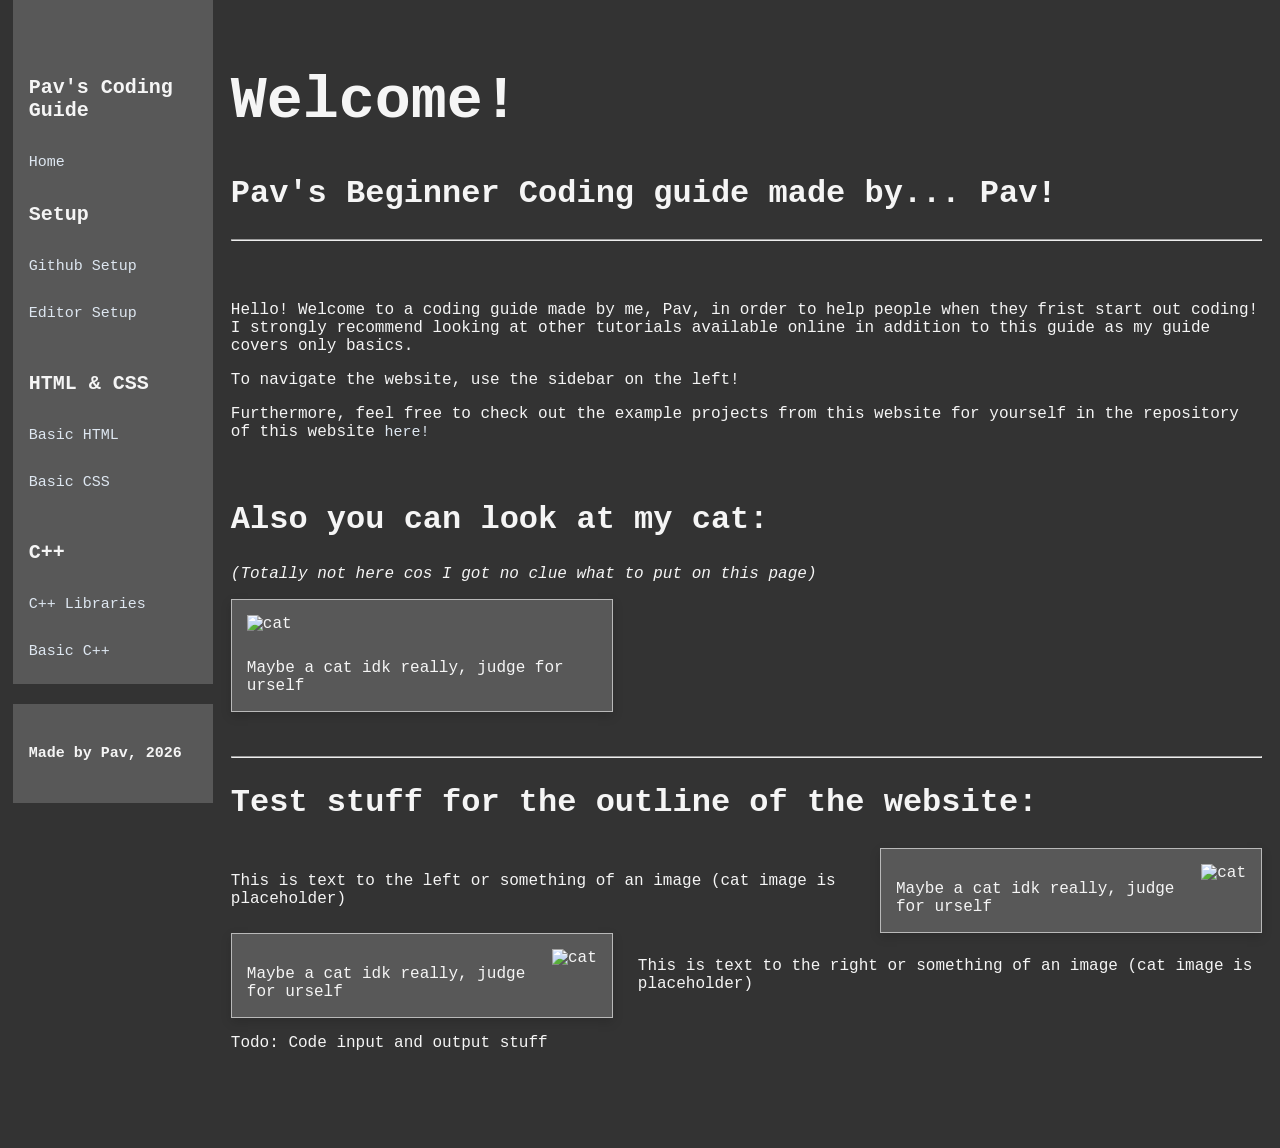
==== index.html @ 5dee0eec "Added Images, Changed Css, Making outlines for the elements to be used in the website" ====
<!DOCTYPE html>

<html>
<head>
<title>Pav's Beginner Coding guide!</title>
<link rel="stylesheet" href="WebsiteCode/css-stuffs.css">
</head>
<body>
    <div class="sidenav">
            <div class="nav">
            <p>Pav's Coding Guide</p>
            <a href ="#">Home</a>

            <p>Setup</p>
            <a href="#">Github Setup</a> <br>
            <a href="#">Editor Setup</a> <br>

            <p>HTML & CSS</p>
            <a href="#">Basic HTML </a> <br>
            <a href="#">Basic CSS </a> <br>

            <p>C++</p>
            <a href="#">C++ Libraries</a> <br>
            <a href="#">Basic C++</a> <br>
        </div>
        <div class="footer">
            <p font-size="15px">Made by Pav, 2026</p>
        </div>
    </div>

    <!-- ritwickdey.LiveServer -->

    <div class="main">
        <h1>Welcome!</h1>
        <h2>Pav's Beginner Coding guide made by... Pav!</h2>
        <hr><br><br>


        <p>Hello! Welcome to a coding guide made by me, Pav, in order to help people when they frist start out coding! I strongly recommend looking at other tutorials available online in addition to this guide as my guide covers only basics. </p>
        <p>To navigate the website, use the sidebar on the left! </p>
        <p>Furthermore, feel free to check out the example projects from this website for yourself in the repository of this website <a href="https://github.com/Pavpavpavpav/basiccodingtutssitething">here!</a></p>
        <br> 


        <h2>Also you can look at my cat: </h2>
        <p><i>(Totally not here cos I got no clue what to put on this page)
        </i></p>        
        <div class="picture-box" ><img src="https://user-cdn.hackclub-assets.com/01a166a7-c387-7414-9b78-9b094d3151ef/image.png" alt="cat"><p>Maybe a cat idk really, judge for urself</p>
        </div>
        <br><br><br>
        <hr>

        <h2> Test stuff for the outline of the website:</h2>

        <div class="textimage"><p class="text">This is text to the left or something of an image (cat image is placeholder)</p><div class="picture-box" ><img src="https://user-cdn.hackclub-assets.com/01a166a7-c387-7414-9b78-9b094d3151ef/image.png" style="float:right" alt="cat"><p>Maybe a cat idk really, judge for urself</p></div></div>
        <div class="textimage"><div class="picture-box" ><img src="https://user-cdn.hackclub-assets.com/01a166a7-c387-7414-9b78-9b094d3151ef/image.png" style="float:right" alt="cat"><p>Maybe a cat idk really, judge for urself</p></div><p class="text">This is text to the right or something of an image (cat image is placeholder)</p></div>

        <p>Todo: Code input and output stuff</p>

        <br><br><br><br>
    </div>

</body>
</html>
---- WebsiteCode/css-stuffs.css ----
body {
    background-color: #333333;
    color: #f5f5f5;
    font-family: 'Courier New', monospace;
}

h1 {
    font-size: 60px;
}
h2 {
    font-size: 32px;
}

.sidenav {
    margin-left: 1vw;
    width: 200px;
    position: fixed;
    z-index: 1;
    top: 0;
    left: 0;
    overflow-x: hidden;
    overflow-y: auto;
    gap: 20px;
    display: flex;
    flex-direction: column;
}

.nav {
    background-color: rgb(88, 88, 88);
    padding-top: 50px;
}

.footer {
    background-color: rgb(88, 88, 88);
    padding-top: 20px;
    padding-bottom: 20px;
}
.sidenav a{
    padding: 6px 10px 6px 16px;
    text-decoration: none;
    font-size: 15px;
    color: #dee7f1;
    display: block;
    font-weight: 500;
}

a {
    text-decoration: none;
    font-size: 15px;
    color: #dee7f1;
    font-weight: 500;
}

.nav p{
    padding: 6px 10px 6px 16px;
    text-decoration: none;
    font-size: 20px;
    color: #f5f5f5;
    display: block;
    font-weight: 600;
}

.footer p{
    padding: 6px 10px 6px 16px;
    text-decoration: none;
    font-size: 15px;
    color: #f5f5f5;
    display: block;
    font-weight: 600;
}

.sidenav a:hover {
    color: #aecbec;
}

.main {
    margin-top: 67px;
    margin-left: calc(200px + 1vw);
    padding: 0px 10px;
}

@media screen and (max-height: 450px) {
  .sidenav {padding-top: 25px;}
  .sidenav a {font-size: 10px;}
  .sidenav p {font-size: 15px;}
}

.picture-box {
    display: inline-block;
    background-color:  rgb(88, 88, 88);
    padding-left: 15px;
    padding-top: 15px;
    padding-right: 15px;
    box-shadow: 0px 4px 10px rgba(0,0,0, 0.15);
    border: 1px solid #b9b9b9;
    width: fit-content;
    width: 350px;
}

.textimage {
    display: flex;
    align-items: center;
    gap: 25px;
}

.text {
    flex: 1;
}

.picture-box img{
    display: block;
    max-width: 100%;
    height: auto;
    padding-bottom: 10px;
}
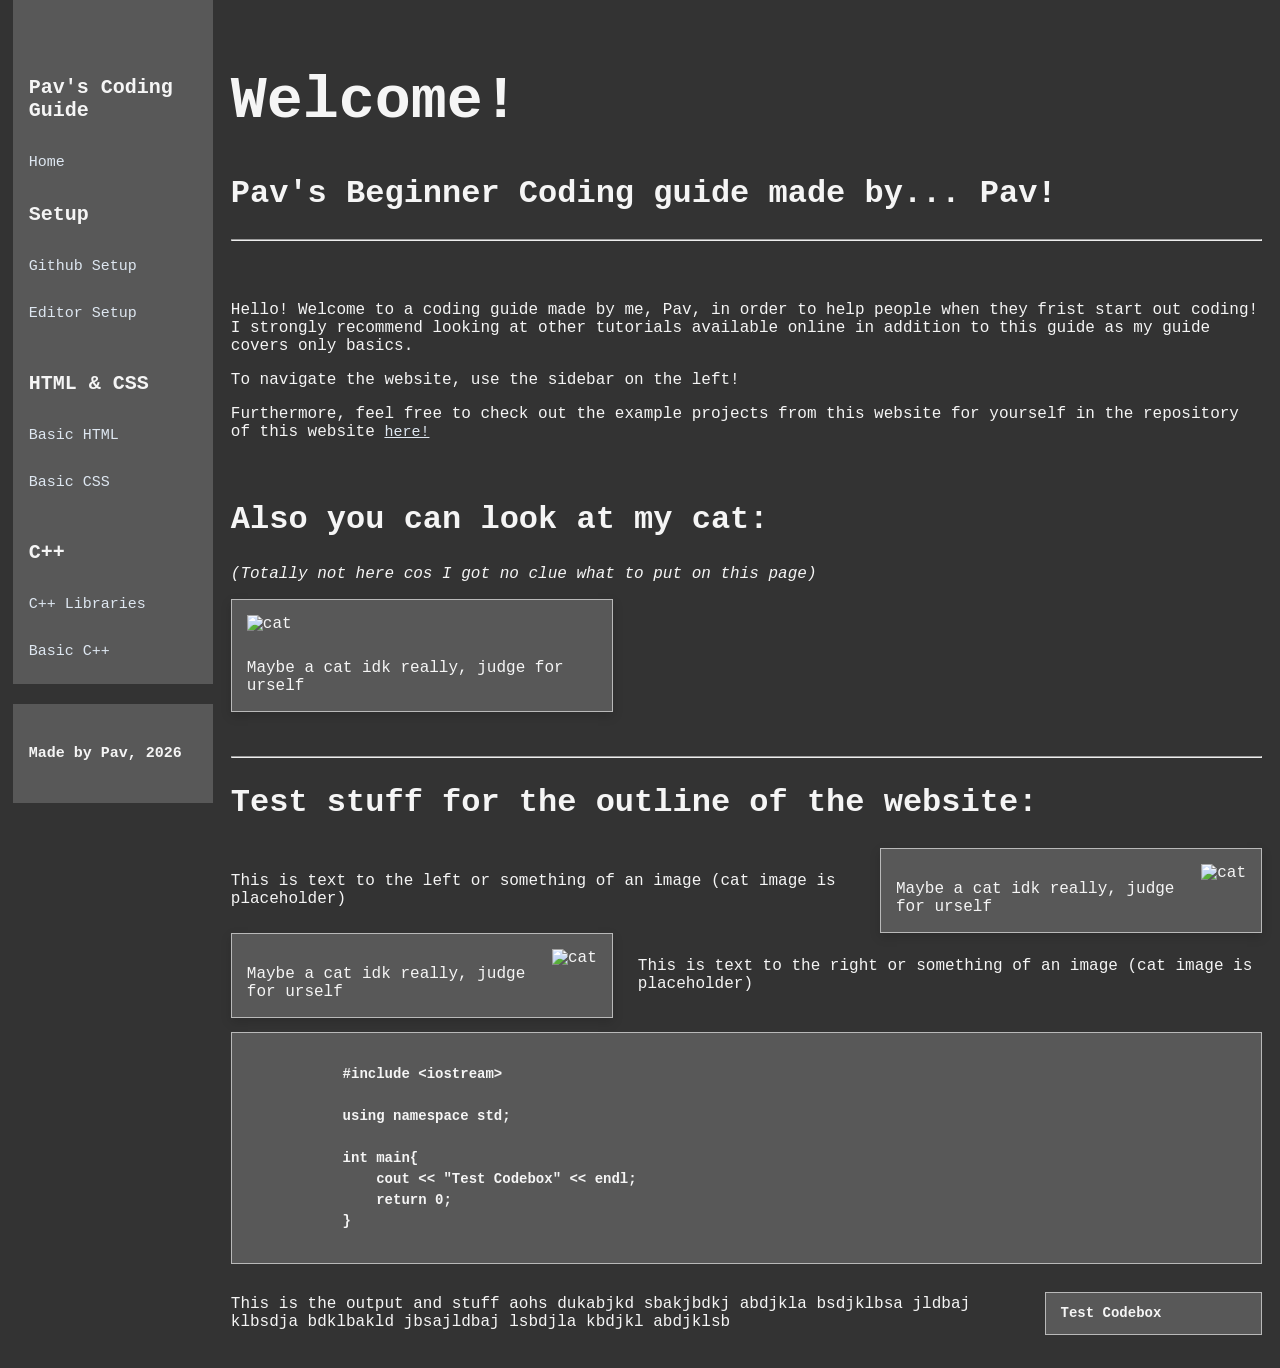
==== commit 1352ec53: "Worked on the future layout of the website and writing Github setup page" ====
--- a/index.html
+++ b/index.html
@@ -4,6 +4,7 @@
 <head>
 <title>Pav's Beginner Coding guide!</title>
 <link rel="stylesheet" href="WebsiteCode/css-stuffs.css">
+<!-- <link rel="stylesheet" href="https://cdnjs.cloudflare.com/ajax/libs/prism/1.29.0/themes/prism-tomorrow.min.css"> unused for now -->
 </head>
 <body>
     <div class="sidenav">
@@ -12,7 +13,7 @@
             <a href ="#">Home</a>
 
             <p>Setup</p>
-            <a href="#">Github Setup</a> <br>
+            <a href="WebsiteCode/Githubsetup.html">Github Setup</a> <br>
             <a href="#">Editor Setup</a> <br>
 
             <p>HTML & CSS</p>
@@ -55,10 +56,19 @@
         <div class="textimage"><p class="text">This is text to the left or something of an image (cat image is placeholder)</p><div class="picture-box" ><img src="https://user-cdn.hackclub-assets.com/01a166a7-c387-7414-9b78-9b094d3151ef/image.png" style="float:right" alt="cat"><p>Maybe a cat idk really, judge for urself</p></div></div>
         <div class="textimage"><div class="picture-box" ><img src="https://user-cdn.hackclub-assets.com/01a166a7-c387-7414-9b78-9b094d3151ef/image.png" style="float:right" alt="cat"><p>Maybe a cat idk really, judge for urself</p></div><p class="text">This is text to the right or something of an image (cat image is placeholder)</p></div>
 
-        <p>Todo: Code input and output stuff</p>
 
-        <br><br><br><br>
+        <pre class="codebox"><code>
+            #include &lt;iostream&gt;
+
+            using namespace std;
+
+            int main{
+                cout &lt;&lt; "Test Codebox" &lt;&lt endl;
+                return 0;
+            }
+        </code></pre>
+
+        <div class="outputbox"> <p>This is the output and stuff aohs dukabjkd sbakjbdkj abdjkla bsdjklbsa jldbaj klbsdja bdklbakld jbsajldbaj lsbdjla kbdjkl abdjklsb </p> <pre class="output"><code>Test Codebox</code></pre></div>
     </div>
-
 </body>
 </html>
--- a/WebsiteCode/css-stuffs.css
+++ b/WebsiteCode/css-stuffs.css
@@ -45,7 +45,7 @@
 }
 
 a {
-    text-decoration: none;
+    text-decoration: underline;
     font-size: 15px;
     color: #dee7f1;
     font-weight: 500;
@@ -112,4 +112,43 @@
     max-width: 100%;
     height: auto;
     padding-bottom: 10px;
-}+}
+
+.codebox{
+    background-color:  rgb(88, 88, 88);
+    color: #f5f5f5;
+    font-family: Consolas, "Courier New", monospace;
+    font-size: 14px;
+    padding: 10px;
+    line-height: 1.5;
+    overflow-x: auto;
+    max-width: 100%;
+    font-weight: 600;
+    border: 1px solid #b9b9b9;
+}
+
+code {
+    padding: 2px 5px;
+    border-radius: 3px;
+    font-family: Consolas, monospace;
+}
+
+.outputbox {
+    display: flex;
+    align-items: center;
+    gap: 25px;
+}
+
+.output {
+    background-color:  rgb(88, 88, 88);
+    color: #f5f5f5;
+    font-family: Consolas, "Courier New", monospace;
+    font-size: 14px;
+    padding: 10px;
+    line-height: 1.5;
+    overflow-x: auto;
+    max-width: 100%;
+    font-weight: 600;
+    border: 1px solid #b9b9b9;
+    width: 30%;
+}
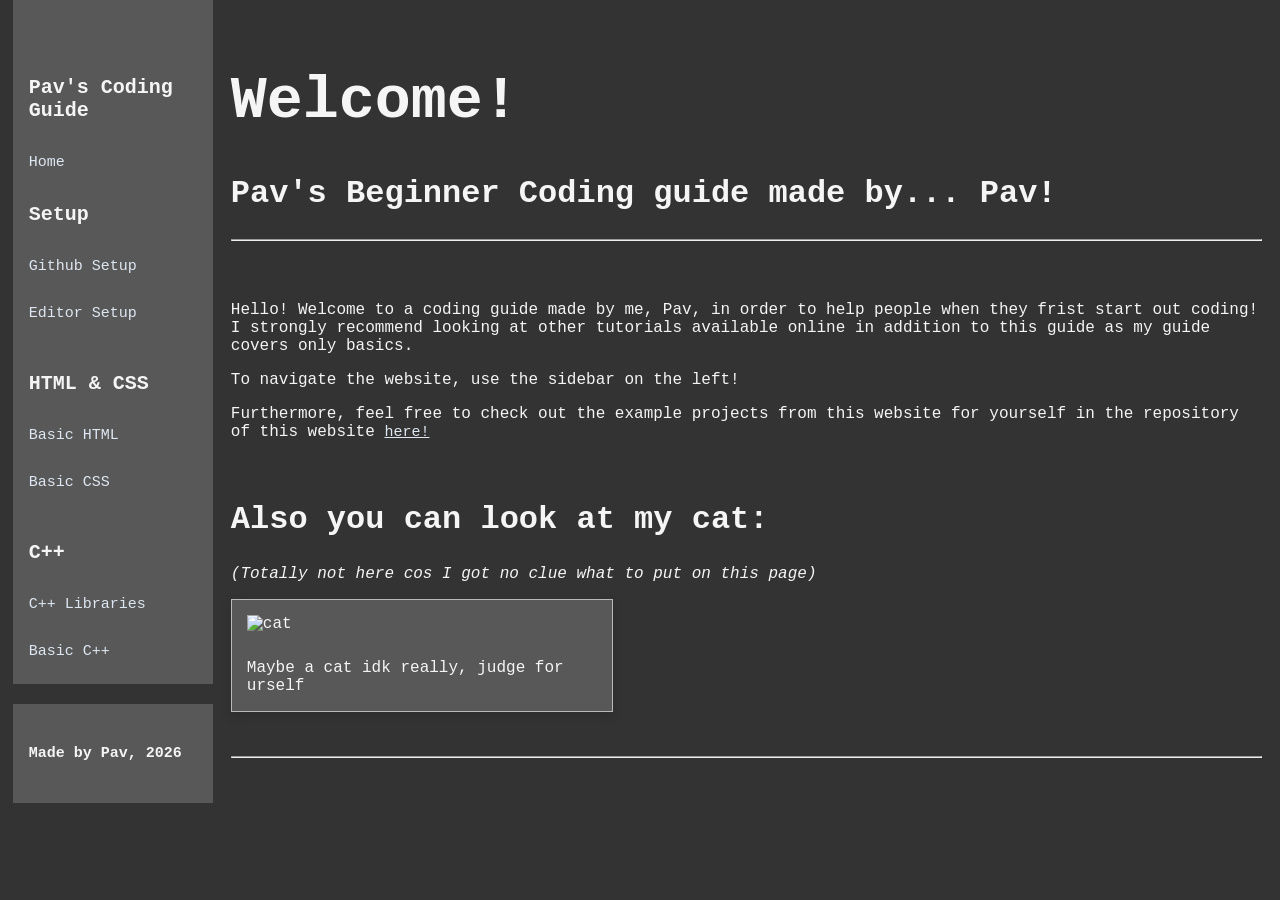
==== commit 19ee2b69: "Added the cpp section of the website and the guide" ====
--- a/index.html
+++ b/index.html
@@ -14,15 +14,15 @@
 
             <p>Setup</p>
             <a href="WebsiteCode/Githubsetup.html">Github Setup</a> <br>
-            <a href="#">Editor Setup</a> <br>
+            <a href="WebsiteCode/EditorSetup.html">Editor Setup</a> <br>
 
             <p>HTML & CSS</p>
-            <a href="#">Basic HTML </a> <br>
-            <a href="#">Basic CSS </a> <br>
+            <a href="WebsiteCode/basichtmlguide.html">Basic HTML </a> <br>
+            <a href="WebsiteCode/basiccssguide.html">Basic CSS </a> <br>
 
             <p>C++</p>
-            <a href="#">C++ Libraries</a> <br>
-            <a href="#">Basic C++</a> <br>
+            <a href="WebsiteCode/cpplibraries.html">C++ Libraries</a> <br>
+            <a href="WebsiteCode/basiccppguide.html">Basic C++</a> <br>
         </div>
         <div class="footer">
             <p font-size="15px">Made by Pav, 2026</p>
@@ -51,7 +51,7 @@
         <br><br><br>
         <hr>
 
-        <h2> Test stuff for the outline of the website:</h2>
+       <!-- <h2> Test stuff for the outline of the website:</h2>
 
         <div class="textimage"><p class="text">This is text to the left or something of an image (cat image is placeholder)</p><div class="picture-box" ><img src="https://user-cdn.hackclub-assets.com/01a166a7-c387-7414-9b78-9b094d3151ef/image.png" style="float:right" alt="cat"><p>Maybe a cat idk really, judge for urself</p></div></div>
         <div class="textimage"><div class="picture-box" ><img src="https://user-cdn.hackclub-assets.com/01a166a7-c387-7414-9b78-9b094d3151ef/image.png" style="float:right" alt="cat"><p>Maybe a cat idk really, judge for urself</p></div><p class="text">This is text to the right or something of an image (cat image is placeholder)</p></div>
@@ -69,6 +69,6 @@
         </code></pre>
 
         <div class="outputbox"> <p>This is the output and stuff aohs dukabjkd sbakjbdkj abdjkla bsdjklbsa jldbaj klbsdja bdklbakld jbsajldbaj lsbdjla kbdjkl abdjklsb </p> <pre class="output"><code>Test Codebox</code></pre></div>
-    </div>
+    </div> -->
 </body>
 </html>
--- a/WebsiteCode/css-stuffs.css
+++ b/WebsiteCode/css-stuffs.css
@@ -9,6 +9,13 @@
 }
 h2 {
     font-size: 32px;
+}
+h3 {
+    font-size: 26px;
+}
+
+dt {
+    font-weight: 600;
 }
 
 .sidenav {
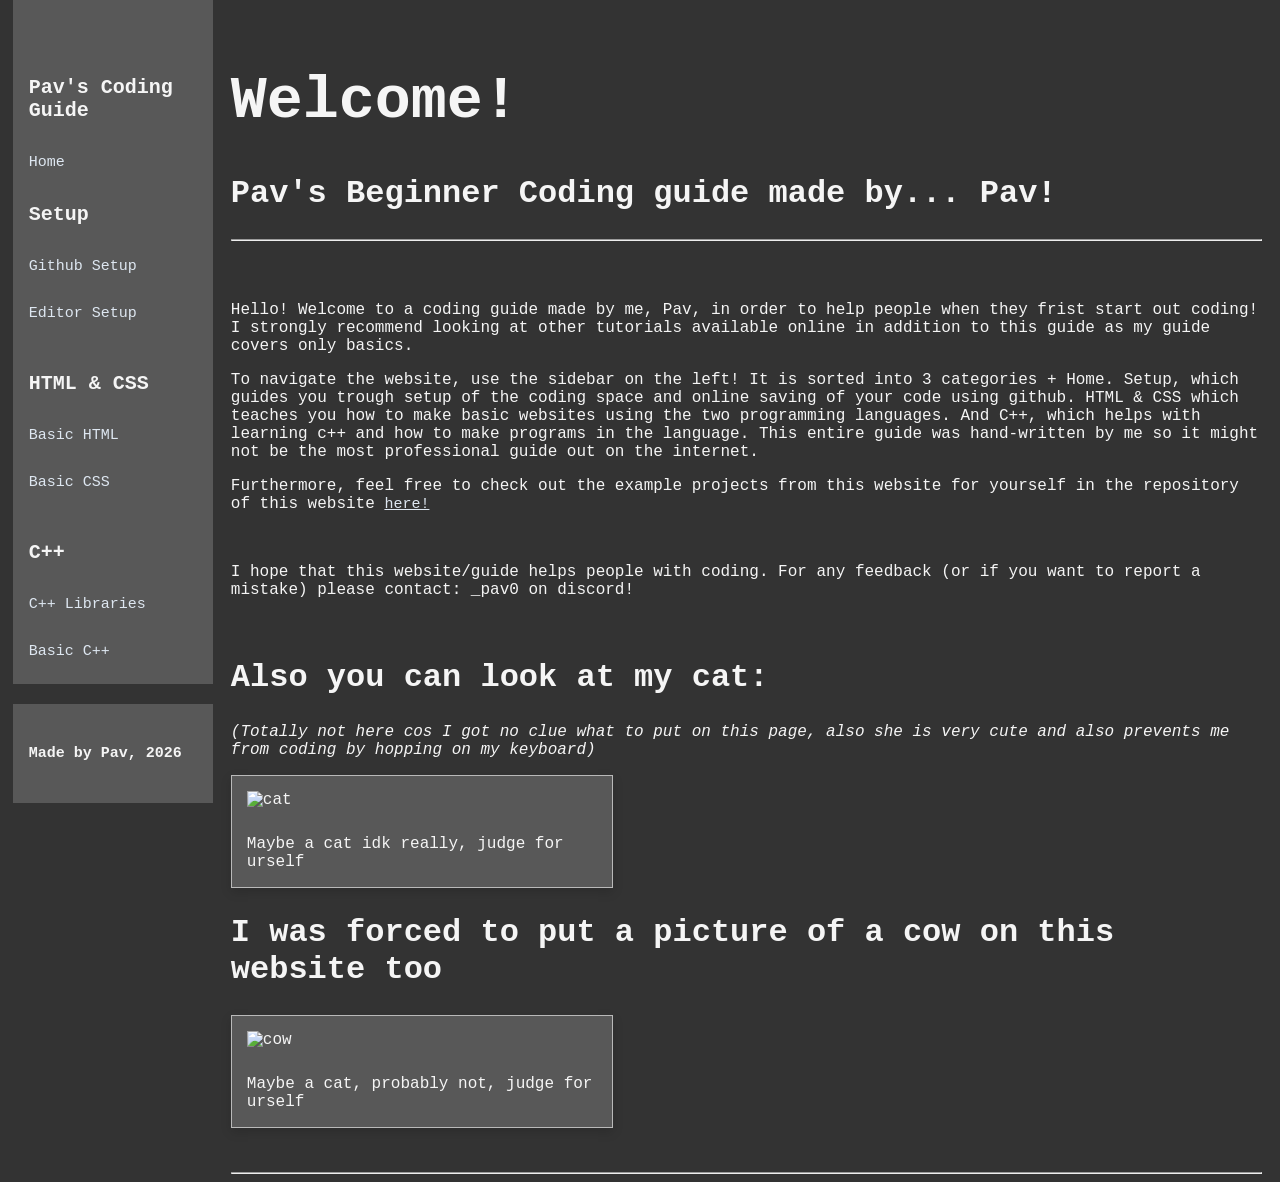
==== commit 2fa23451: "Commit for index and css guide change" ====
--- a/index.html
+++ b/index.html
@@ -38,15 +38,20 @@
 
 
         <p>Hello! Welcome to a coding guide made by me, Pav, in order to help people when they frist start out coding! I strongly recommend looking at other tutorials available online in addition to this guide as my guide covers only basics. </p>
-        <p>To navigate the website, use the sidebar on the left! </p>
+        <p>To navigate the website, use the sidebar on the left! It is sorted into 3 categories + Home. Setup, which guides you trough setup of the coding space and online saving of your code using github. HTML & CSS which teaches you how to make basic websites using the two programming languages. And C++, which helps with learning c++ and how to make programs in the language. This entire guide was hand-written by me so it might not be the most professional guide out on the internet.</p>
         <p>Furthermore, feel free to check out the example projects from this website for yourself in the repository of this website <a href="https://github.com/Pavpavpavpav/basiccodingtutssitething">here!</a></p>
         <br> 
 
+        <p>I hope that this website/guide helps people with coding. For any feedback (or if you want to report a mistake) please contact: _pav0 on discord! </p>
+        <br>
+        <h2>Also you can look at my cat: </h2>
+        <p><i>(Totally not here cos I got no clue what to put on this page, also she is very cute and also prevents me from coding by hopping on my keyboard)
+        </i></p>        
+        <div class="picture-box" ><img src="https://user-cdn.hackclub-assets.com/01a166a7-c387-7414-9b78-9b094d3151ef/image.png" alt="cat"><p>Maybe a cat idk really, judge for urself</p> </div>
 
-        <h2>Also you can look at my cat: </h2>
-        <p><i>(Totally not here cos I got no clue what to put on this page)
-        </i></p>        
-        <div class="picture-box" ><img src="https://user-cdn.hackclub-assets.com/01a166a7-c387-7414-9b78-9b094d3151ef/image.png" alt="cat"><p>Maybe a cat idk really, judge for urself</p>
+        <h2>I was forced to put a picture of a cow on this website too</h2>
+        <div class="picture-box" ><img src="https://thumb.wikimedia.org/wikipedia/commons/thumb/0/0c/Cow_female_black_white.jpg/1920px-Cow_female_black_white.jpg?utm_source=commons.wikimedia.org&utm_campaign=imageinfo&utm_content=thumbnail" alt="cow"><p>Maybe a cat, probably not, judge for urself</p>
+
         </div>
         <br><br><br>
         <hr>
